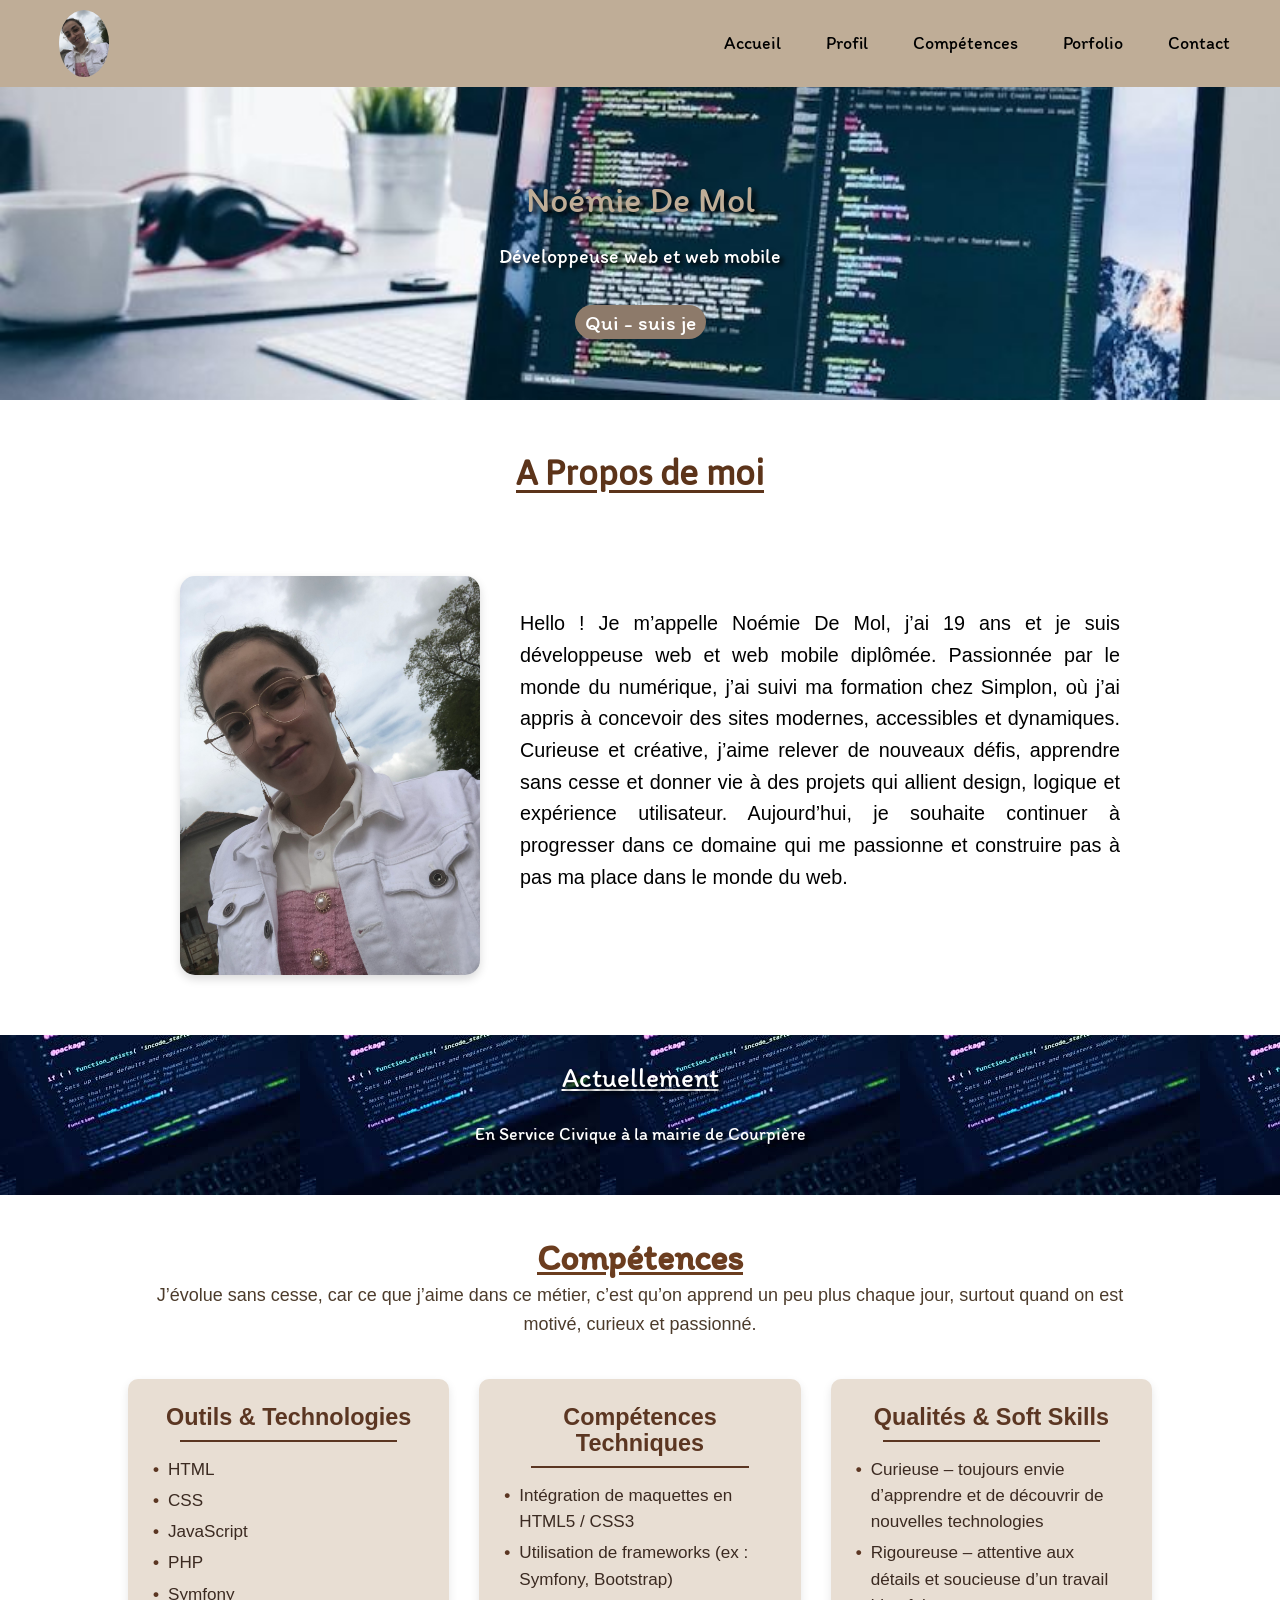
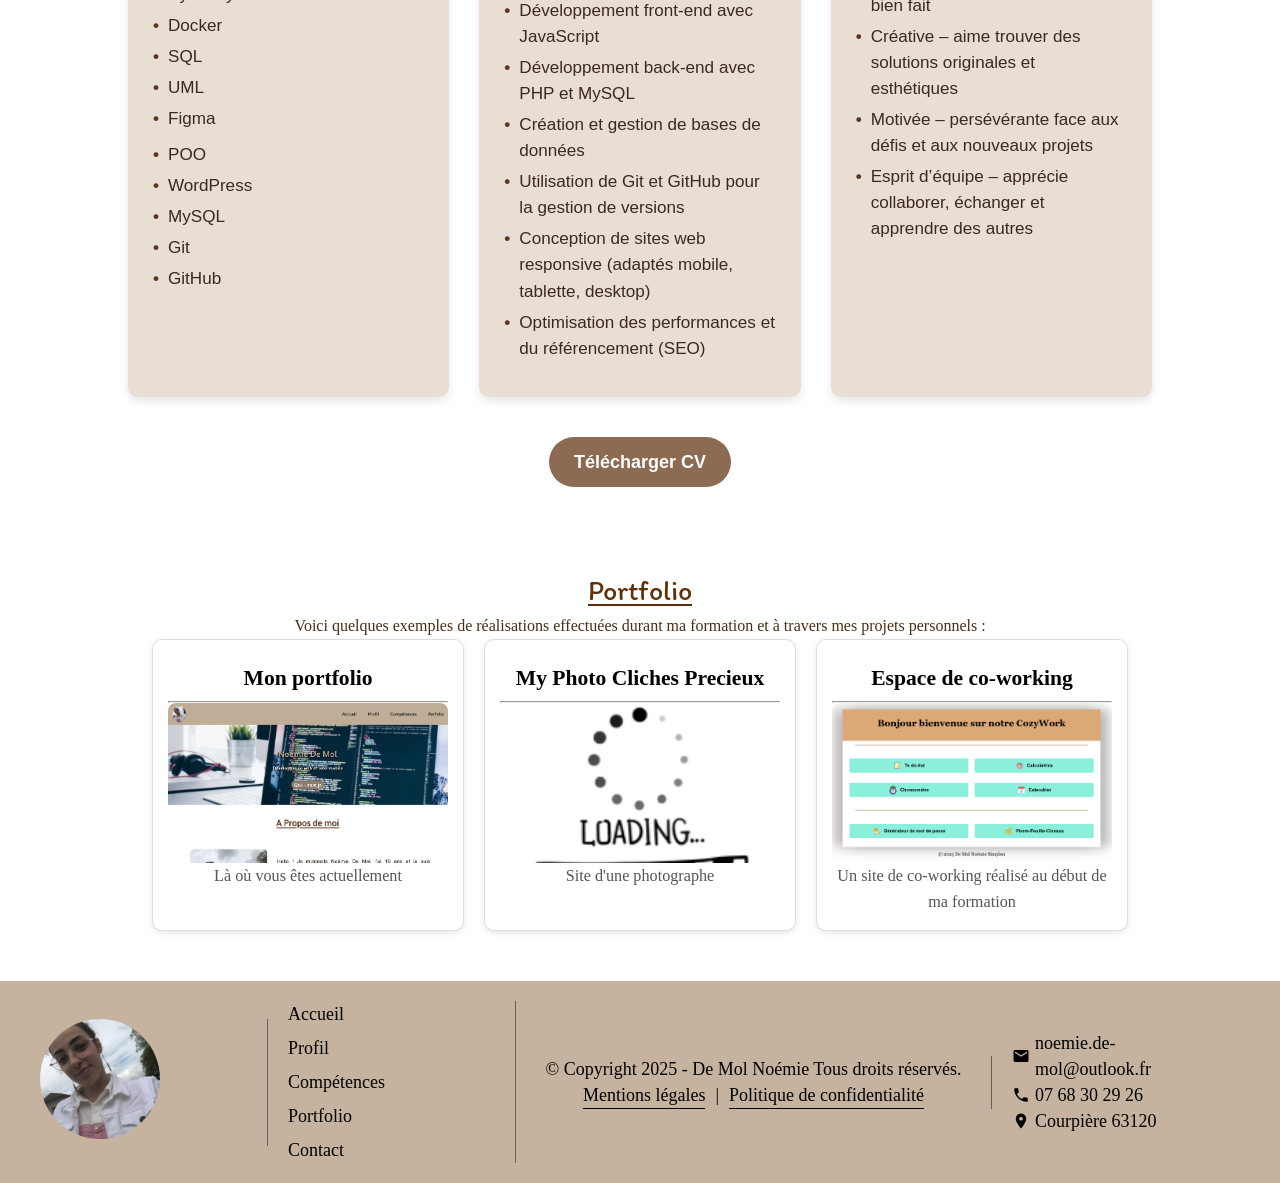
==== index.html @ f4ca4178 "Ajout du portfolio" ====
<!DOCTYPE html>
<html lang="fr">

<head>
  <meta charset="UTF-8">
  <meta name="viewport" content="width=device-width, initial-scale=1.0">
  <meta http-equiv="X-UA-Compatible" content="IE=edge">

  <!-- SEO -->
  <meta name="description"
    content="Portfolio de Noémie De Mol, développeuse web passionnée par le design et la création d’expériences numériques uniques.">
  <meta name="keywords"
    content="Noémie De Mol, Noémie, Noemie, noemie, noemi, noémie, Noémie demol, portfolio, développeuse web, développeur web, web developer, design, HTML, CSS, Symfony, JavaScript">
  <meta name="author" content="Noémie De Mol">
  <meta name="robots" content="index, follow">

  <!-- Open Graph -->
  <meta property="og:title" content="Portfolio de Noémie De Mol">
  <meta property="og:description" content="Découvrez mes projets web, mon parcours et mes créations numériques.">
  <meta property="og:image" content="https://tonsite.com/images/IMG_9628.HEIC">
  <meta property="og:url" content="https://Porfolio-Noémie-De-Mol.fr">
  <meta property="og:type" content="website">

  <!-- Link -->
  <link href="https://fonts.googleapis.com/icon?family=Material+Icons" rel="stylesheet">
  <link rel="stylesheet" href="styles.css">

  <title>Portfolio - De Mol Noémie</title>
</head>

<body>
  <header>

    <nav>
      <img src="images/IMG_9629.jpg" alt="Photo de moi" style="max-width: 150px;">
      <a href="index.html">Accueil</a>
      <a href="#profil">Profil</a>
      <a href="#competences">Compétences</a>
      <a href="#portfolio">Porfolio</a>
      <a href="#contact">Contact</a>
    </nav>

    <h1>Noémie De Mol</h1>
    <p>Développeuse web et web mobile</p>
    <a href="#profil" class="qui">Qui - suis je</a>

  </header>

  <Main>

    <section class="Moi" id="profil">
      <h1>A Propos de moi</h1>

      <section class="Moi-img-texte">
        <div class="Moi-img">
          <img src="images/IMG_9629.jpg" alt="Photo de moi" style="max-width: 350px;">
        </div>
        <div class="Moi-texte">
          <p>Hello ! Je m’appelle Noémie De Mol, j’ai 19 ans et je suis développeuse web et web mobile diplômée.
            Passionnée par le monde du numérique, j’ai suivi ma formation chez Simplon, où j’ai appris à concevoir des
            sites modernes, accessibles et dynamiques.
            Curieuse et créative, j’aime relever de nouveaux défis, apprendre sans cesse et donner vie à des projets qui
            allient design, logique et expérience utilisateur.
            Aujourd’hui, je souhaite continuer à progresser dans ce domaine qui me passionne et construire pas à pas ma
            place dans le monde du web.</p>
        </div>
      </section>
    </section>

    <section class="Actuellement">
      <h1>Actuellement</h1>
      <p>En Service Civique à la mairie de Courpière</p>
    </section>

    <section class="Compétences" id="competences">
      <h1>Compétences</h1>
      <p>J’évolue sans cesse, car ce que j’aime dans ce métier, c’est qu’on apprend un peu plus chaque jour, surtout
        quand on est motivé, curieux et passionné.</p>

      <section class="cards-Compétences">

        <div class="Cards">
          <h2> Outils & Technologies</h2>
          <hr>
          <ul>
            <li>HTML</li>
            <li>CSS</li>
            <li>JavaScript</li>
            <li>PHP</li>
            <li>Symfony</li>
            <li>Docker</li>
            <li>SQL</li>
            <li>UML</li>
            <li>Figma</li>
          </ul>

          <ul>
            <li>POO</li>
            <li>WordPress</li>
            <li>MySQL</li>
            <li>Git</li>
            <li>GitHub</li>
          </ul>
        </div>

        <div class="Cards">
          <h2>Compétences Techniques</h2>
          <hr>
          <ul>
            <li>Intégration de maquettes en HTML5 / CSS3</li>
            <li>Utilisation de frameworks (ex : Symfony, Bootstrap)</li>
            <li>Développement front-end avec JavaScript</li>
            <li>Développement back-end avec PHP et MySQL</li>
            <li>Création et gestion de bases de données</li>
            <li>Utilisation de Git et GitHub pour la gestion de versions</li>
            <li>Conception de sites web responsive (adaptés mobile, tablette, desktop)</li>
            <li>Optimisation des performances et du référencement (SEO)</li>
          </ul>
        </div>

        <div class="Cards">
          <h2>Qualités & Soft Skills</h2>
          <hr>
          <ul>
            <li>Curieuse – toujours envie d’apprendre et de découvrir de nouvelles technologies</li>
            <li>Rigoureuse – attentive aux détails et soucieuse d’un travail bien fait</li>
            <li>Créative – aime trouver des solutions originales et esthétiques</li>
            <li>Motivée – persévérante face aux défis et aux nouveaux projets</li>
            <li>Esprit d’équipe – apprécie collaborer, échanger et apprendre des autres</li>
          </ul>
        </div>

      </section>

      <a href="images\Noémie De Mol CV.pdf">Télécharger CV</a>
    </section>

    <section class="Portfolio" id="portfolio">
      <h1>Portfolio</h1>
      <p>Voici quelques exemples de réalisations effectuées durant ma formation et à travers mes projets personnels :
      </p>
    </section>

    <section class="cards-projets">

      <div class="projets">
        <h2>Mon portfolio</h2>
        <hr>
        <img src="images/portfolio.png" alt="Capture d’écran illustrant mon site portfolio">
        <a href=""></a>
        <p>Là où vous êtes actuellement</p>
      </div>

      <div class="projets">
        <h2>My Photo Cliches Precieux</h2>
        <hr>
        <img src="images/en cours.png" alt="Capture d’écran illustrant un site de photographe">
        <a href=""></a>
        <p>Site d'une photographe</p>
      </div>

      <div class="projets">
        <h2>Espace de co-working</h2>
        <hr>
        <img src="images/Espace-Coworking.png" alt="Capture d’écran illustrant un site de Co-Working">
        <a href=""></a>
        <p>Un site de co-working réalisé au début de ma formation</p>
      </div>

    </section>

  </Main>

  <footer class="footer">

    <div class="footer-left">
      <img src="images/IMG_9629.jpg" alt="Photo de moi">
    </div>

    <div class="footer-nav">
      <a href="#accueil">Accueil</a>
      <a href="#profil">Profil</a>
      <a href="#competences">Compétences</a>
      <a href="#portfolio">Portfolio</a>
      <a href="#contact">Contact</a>
    </div>

    <div class="footer-center">
      <p>© Copyright 2025 - De Mol Noémie Tous droits réservés.</p>
      <div class="legal-links">
        <a href="Mention-Legale.html">Mentions légales</a>
        <span>|</span>
        <a href="Politique-Confidentialité.html">Politique de confidentialité</a>
      </div>
    </div>

    <div class="footer-right" id="contact">
      <p><i class="material-icons">email</i> noemie.de-mol@outlook.fr</p>
      <p><i class="material-icons">phone</i> 07 68 30 29 26</p>
      <p><i class="material-icons">location_on</i> Courpière 63120</p>
    </div>

  </footer>

</body>

</html>
---- styles.css ----
* {
  margin: 0;
  padding: 0;
}

@font-face {
  font-family: "Itim-Regular";
  src: url("Fonts/Itim-Regular.ttf") format("truetype");
}

@font-face {
  font-family: "Jaldi";
  src: url("Fonts/Jaldi-Regular.ttf") format("truetype");
}

html {
  scroll-behavior: smooth;
  line-height: 145%;
  font-size: 1.125rem;
}

a {
  text-decoration: none;
  color: black;
}

header {
  font-family: "Itim-Regular", sans-serif;
  text-align: center;
  max-width: 100%;
  height: 400px;
  background-image: url("images/header.jpeg");
  background-repeat: no-repeat;
  background-size: cover;
}

header h1 {
  margin-top: 100px;
  color: #bfad97;
  font-weight: 200;
  text-shadow: 4px 3px 5px black;
}

header p {
  margin-top: 30px;
  margin-bottom: 40px;
  color: #ffffff;
  text-shadow: 4px 3px 4px black;
  font-size: 20px;
}

header .qui {
  margin-top: 20px;
  padding: 4px 10px;
  color: #ffffff;
  background-color: #8d7a6a;
  border: none;
  border-radius: 50px;
  font-size: 1.2rem;
  cursor: pointer;
}

nav {
  background-color: #bfad97;
  display: flex;
  align-items: center;
  justify-content: flex-end; /* pousse les liens vers la droite */
  padding: 10px 20px;
  gap: 15px; /* espace entre les liens */
}

nav img {
  width: 50px;
  border-radius: 50%;
  margin-right: 600px; /* pousse le logo complètement à gauche */
}

nav a {
  display: flex;
  text-align: right;
  color: black; /* ou la couleur que tu souhaites */
  margin-right: 30px;
}

main h1 {
  font-family: "Itim-Regular", sans-serif;
  font-weight: 200;
  text-align: center;
  color: #5e3008;
  text-decoration: underline;
}

main img {
  width: 200px;
  margin-top: 50px;
  margin-left: 20px;
  display: flex;
  align-items: left;
}

/* --- Section principale --- */
.Moi {
  padding: 60px 100px;
  font-family: "Poppins", Arial, sans-serif;
  color: #000000;
}

/* --- Titre --- */
.Moi h1 {
  font-size: 2.2em;
  font-weight: 600;
  text-align: center;
  color: #5c341a;
  text-decoration: underline;
  text-underline-offset: 5px;
  margin-bottom: 40px;
  font-family: "Jaldi", sans-serif;
}

/* --- Mise en page image + texte --- */
.Moi-img-texte {
  display: flex;
  align-items: center;
  justify-content: center;
  gap: 40px;
  flex-wrap: wrap;
}

/* --- Image --- */
.Moi-img img {
  width: 300px;
  height: auto;
  border-radius: 15px;
  box-shadow: 0 4px 10px rgba(0, 0, 0, 0.15);
}

/* --- Texte --- */
.Moi-texte {
  max-width: 600px;
  font-size: 1.1em;
  line-height: 1.6;
  text-align: justify;
}

.Actuellement {
  text-align: center;
  background-image: url(images/Actuellement.jpeg);
  height: 130px;
  padding-bottom: 30px;
}

.Actuellement h1 {
  text-shadow: 4px 3px 4px black;
  color: #ffffff;
  padding-top: 30px;
}

.Actuellement p {
  font-family: "Itim-Regular", sans-serif;
  color: #ffffff;
  text-shadow: 4px 3px 4px black;
  margin-top: 30px;
}

/* SECTION COMPÉTENCES */
.Compétences {
  text-align: center;
  padding: 50px 10%;
  font-family: "Poppins", sans-serif;
  color: #3e2a1d;
}

/* TITRE PRINCIPAL */
.Compétences h1 {
  font-size: 2em;
  color: #6b3d1f;
  margin-bottom: 10px;
  font-weight: bold;
}

.Compétences p {
  font-size: 1rem;
  margin-bottom: 40px;
  color: #4c3b2b;
  line-height: 1.6;
}

/* CONTAINER DES CARTES */
.cards-Compétences {
  display: flex;
  justify-content: center;
  align-items: stretch;
  gap: 30px;
  flex-wrap: nowrap; /* Empêche le retour à la ligne */
  flex-direction: row;
  margin-bottom: 40px; /* espace avant le bouton */
}

/* CARTES */
.Cards {
  background-color: #e8ded3;
  border-radius: 10px;
  padding: 25px;
  width: 300px;
  text-align: left;
  box-shadow: 0 4px 10px rgba(0, 0, 0, 0.1);
}

/* TITRES DES CARTES */
.Cards h2 {
  color: #5b3622;
  font-size: 1.3em;
  text-align: center;
  margin-bottom: 10px;
}

.Cards hr {
  border: none;
  border-top: 2px solid #5b3622;
  margin-bottom: 15px;
  width: 80%;
  margin-left: auto;
  margin-right: auto;
}

/* LISTES */
.Cards ul {
  list-style: none;
  padding: 0;
  margin: 0 0 10px 0;
}

.Cards li {
  margin: 5px 0;
  font-size: 0.95rem;
  color: #3b2a21;
  position: relative;
  padding-left: 15px;
}

.Cards li::before {
  content: "•";
  color: #5b3622;
  font-weight: bold;
  position: absolute;
  left: 0;
}

/* BOUTON TÉLÉCHARGER CV */
.cards-Compétences + a,
.cards-Compétences a {
  display: inline-block;
  background-color: #8c6b52;
  color: #fff;
  text-decoration: none;
  padding: 12px 25px;
  border-radius: 25px;
  font-weight: bold;
  transition: 0.3s ease;
}

/* CENTRER LE BOUTON */
.Compétences > a {
  display: inline-block;
  margin: 0 auto;
}

/* --- Responsive pour SECTION COMPÉTENCES --- */
@media screen and (max-width: 768px) {
  .cards-Compétences {
    flex-direction: column; /* empile les cartes verticalement */
    align-items: center;
    gap: 20px; /* espace entre les cartes */
  }

  .Cards {
    width: 90%; /* prend presque toute la largeur */
    padding: 20px; /* réduire légèrement le padding */
    text-align: center; /* centrer le contenu sur mobile */
  }

  .Cards h2 {
    font-size: 1.2em; /* ajuster la taille des titres */
  }

  .Cards hr {
    width: 60%; /* réduire la largeur du séparateur */
  }

  .Cards ul {
    padding-left: 0; /* enlever le padding gauche pour centrer les puces */
  }

  .Cards li {
    padding-left: 0; /* enlever le padding des puces */
    text-align: center;
  }

  /* Centrer le bouton */
  .Compétences > a,
  .cards-Compétences + a,
  .cards-Compétences a {
    margin: 20px auto 0 auto;
  }
}

.Portfolio h1 {
  text-align: center;
  margin-bottom: 30px;
}

.Portfolio p {
  text-align: center;
}

/* --- Section Portfolio --- */
.Portfolio {
  text-align: center;
  margin-top: 40px;
  color: #4b2e14; /* brun foncé */
}

.Portfolio h1 {
  font-size: 28px;
  text-decoration: underline;
  text-underline-offset: 4px;
  margin-bottom: 10px;
}

.Portfolio p {
  font-size: 16px;
  max-width: 700px;
  margin: 0 auto;
  line-height: 1.6;
}

.cards-projets {
  display: flex;
  gap: 20px;
  flex-wrap: wrap;
  justify-content: center; /* centre les cards dans le container */
}

.projets {
  width: 280px;
  background: #fff;
  border: 1px solid #ddd;
  border-radius: 10px;
  padding: 15px;
  text-align: center;
  box-shadow: 0 2px 6px rgba(0, 0, 0, 0.1); /* petite ombre */
}

.projets img {
  display: block;
  margin: 0 auto; /* centre l'image */
  width: 100%;
  height: 160px;
  object-fit: cover; /* ajuste l'image à la card */
  border-radius: 8px;
}

.projets h2 {
  font-size: 1.2rem;
  margin: 10px 0;
}

.projets p {
  color: #555;
  font-size: 0.9rem;
}

.footer {
  margin-top: 50px;
  display: grid;
  grid-template-columns: 1fr 1fr 2fr 1fr;
  align-items: center;
  padding: 20px 40px;
  background-color: #c5b39f;
  color: #000;
  gap: 20px;
}

/* Colonnes + traits entre les parties */
.footer > div,
.footer-nav,
.footer-center {
  border-right: 1px solid #6b5e52;
  padding-right: 20px;
}

/* Enlever le trait à la dernière colonne */
.footer-right {
  border-right: none !important;
  padding-right: 0;
}

/* photo ronde */
.footer-left img {
  width: 120px;
  height: 120px;
  border-radius: 50%;
  object-fit: cover;
}

.footer-nav {
  display: flex;
  flex-direction: column;
  gap: 8px;
}

.footer-nav a {
  color: #000;
  text-decoration: none;
}

.footer-center {
  text-align: center;
}

.legal-links {
  display: flex;
  justify-content: center;
  gap: 10px;
}

.legal-links a {
  color: #000;
  text-decoration: none;
  border-bottom: 1px solid #000;
}

.footer-right p {
  display: flex;
  align-items: center;
  gap: 5px;
}

/* icônes */
.material-icons {
  font-size: 18px;
}

@media screen and (max-width: 768px) {
  .footer {
    display: flex;
    flex-direction: column; /* Empile les sections verticalement */
    align-items: center;
    text-align: center;
    gap: 20px;
    padding: 20px;
  }

  /* Supprimer les traits verticaux */
  .footer > div,
  .footer-nav,
  .footer-center,
  .footer-right {
    border-right: none;
    border-bottom: 1px solid #6b5e52; /* on met un trait horizontal entre les sections */
    padding-right: 0;
    padding-bottom: 20px;
    width: 100%;
  }

  /* Supprimer le trait de la dernière section */
  .footer-right {
    border-bottom: none;
    padding-bottom: 0;
  }

  /* Ajuster la taille de l'image ronde */
  .footer-left img {
    width: 100px;
    height: 100px;
  }

  /* Centrer les liens du menu */
  .footer-nav {
    align-items: center;
  }
}

/* --- Responsive (mobile/tablette) --- */
@media (max-width: 768px) {
  /* Header */
  header {
    height: 300px;
    padding: 10px;
  }

  header h1 {
    font-size: 1.5rem;
    margin-top: 50px;
  }

  header p {
    font-size: 0.9rem;
    margin-bottom: 20px;
  }

  header .qui {
    font-size: 1rem;
    padding: 3px 8px;
  }

  /* Main */
  main h1 {
    font-size: 1.5rem;
  }

  main img {
    width: 120px;
    margin-left: 0;
    margin-top: 30px;
  }

  .Moi {
    padding: 40px 20px;
  }

  .Moi-img-texte {
    flex-direction: column;
    gap: 20px;
  }

  .Moi-img img {
    width: 80%;
  }

  .Moi-texte {
    font-size: 1em;
  }
}

.legal-title {
  margin-top: 50px;
  font-family: "Itim-Regular", sans-serif;
  color: #5c341a;
  text-align: center;
  font-size: 2em;
  text-decoration: underline;
  text-underline-offset: 5px;
  margin-bottom: 30px;
}

.legal-section-title {
  font-family: "Itim-Regular", sans-serif;
  color: #5c341a;
  font-size: 1.5em;
  margin-top: 25px;
  margin-bottom: 10px;
}

/* --- Paragraphes --- */
.legal-text {
  font-size: 1rem;
  margin-bottom: 15px;
  text-align: justify;
  color: #333;
}

/* --- Liens --- */
.legal-link {
  color: #5b3622;
  text-decoration: none;
}

.legal-link:hover {
  text-decoration: underline;
}

/* --- Sections --- */
.legal-section {
  margin-bottom: 30px;
  padding: 15px 10px;
  background-color: #fffaf0;
  border-radius: 10px;
  box-shadow: 0 2px 6px rgba(0, 0, 0, 0.05);
}

/* --- Footer --- */
.legal-footer {
  text-align: center;
  margin-top: 50px;
  font-size: 0.9rem;
  color: #777;
  border-top: 1px solid #ccc;
  padding-top: 20px;
}

/* --- Responsive --- */
@media (max-width: 768px) {
  .legal-title {
    font-size: 1.5em;
  }

  .legal-section-title {
    font-size: 1.3em;
  }

  .legal-text {
    font-size: 0.95rem;
  }

  .legal-section {
    padding: 10px;
  }
}
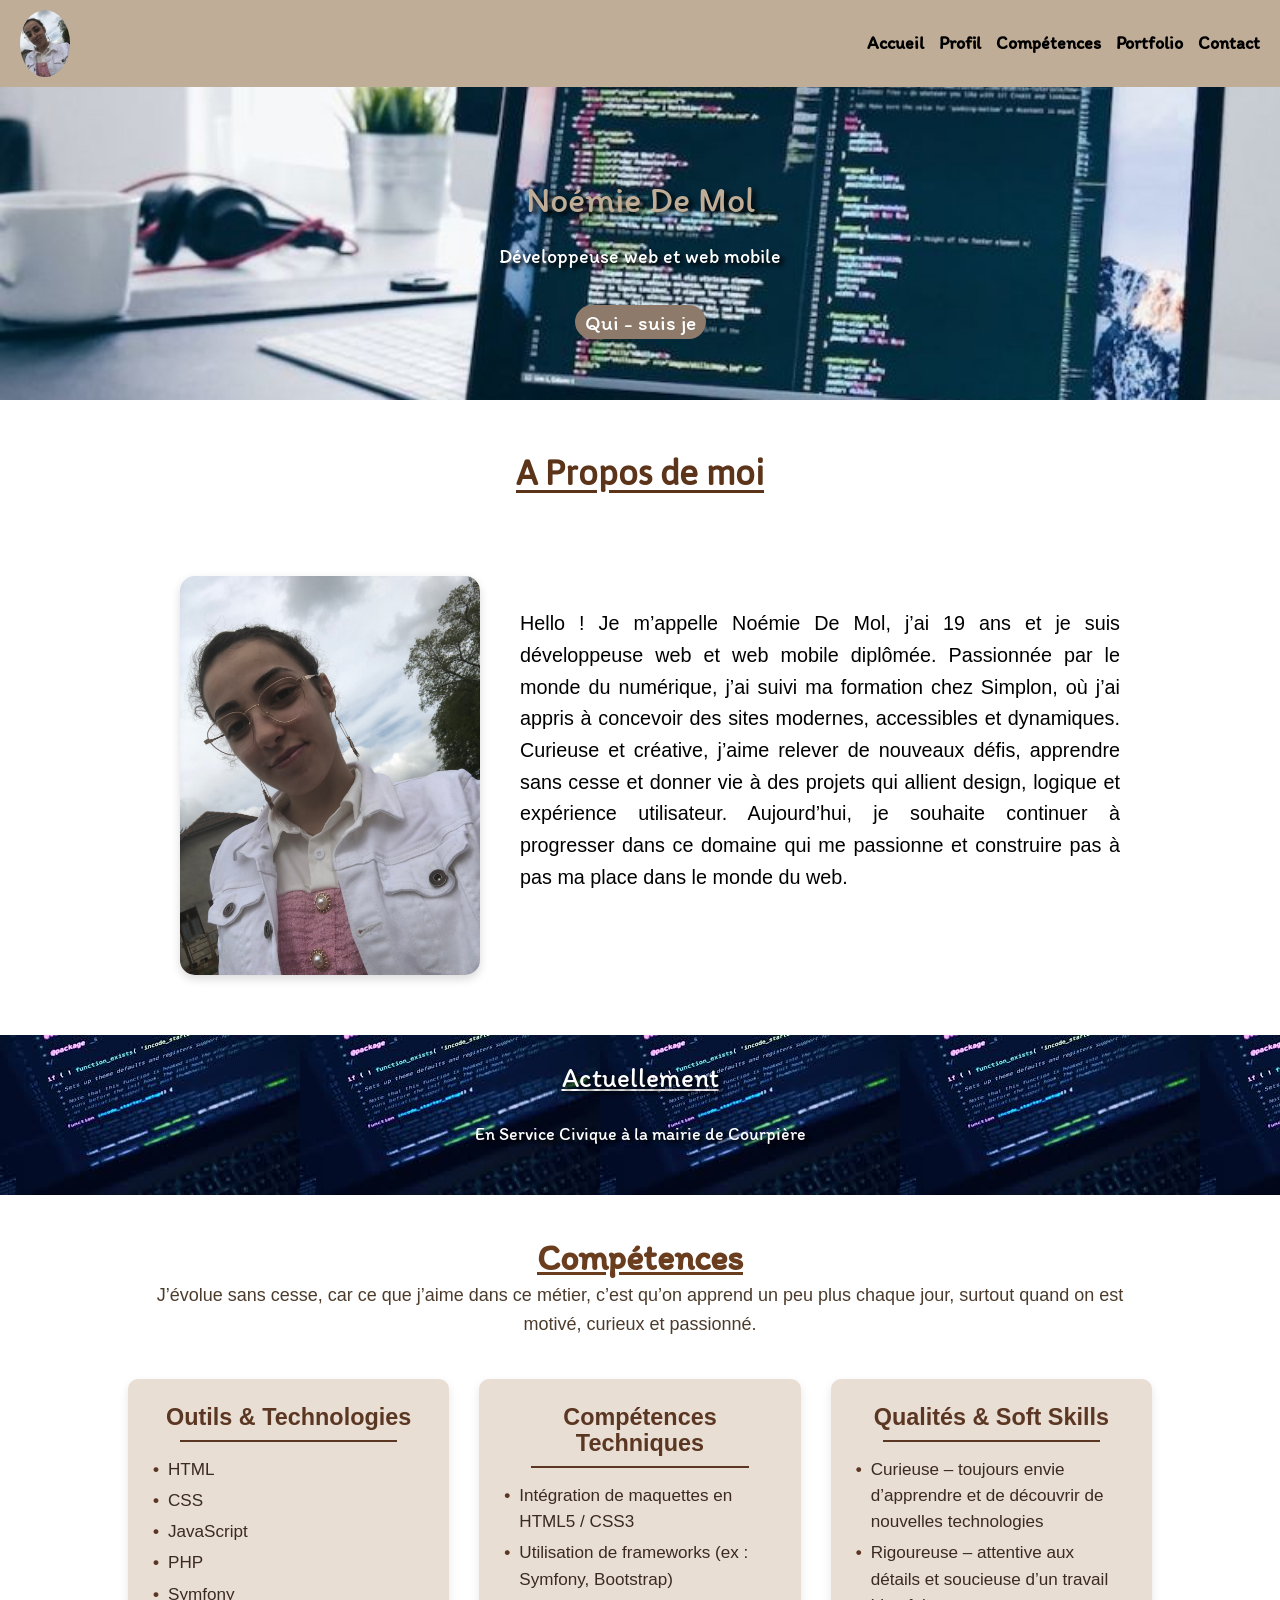
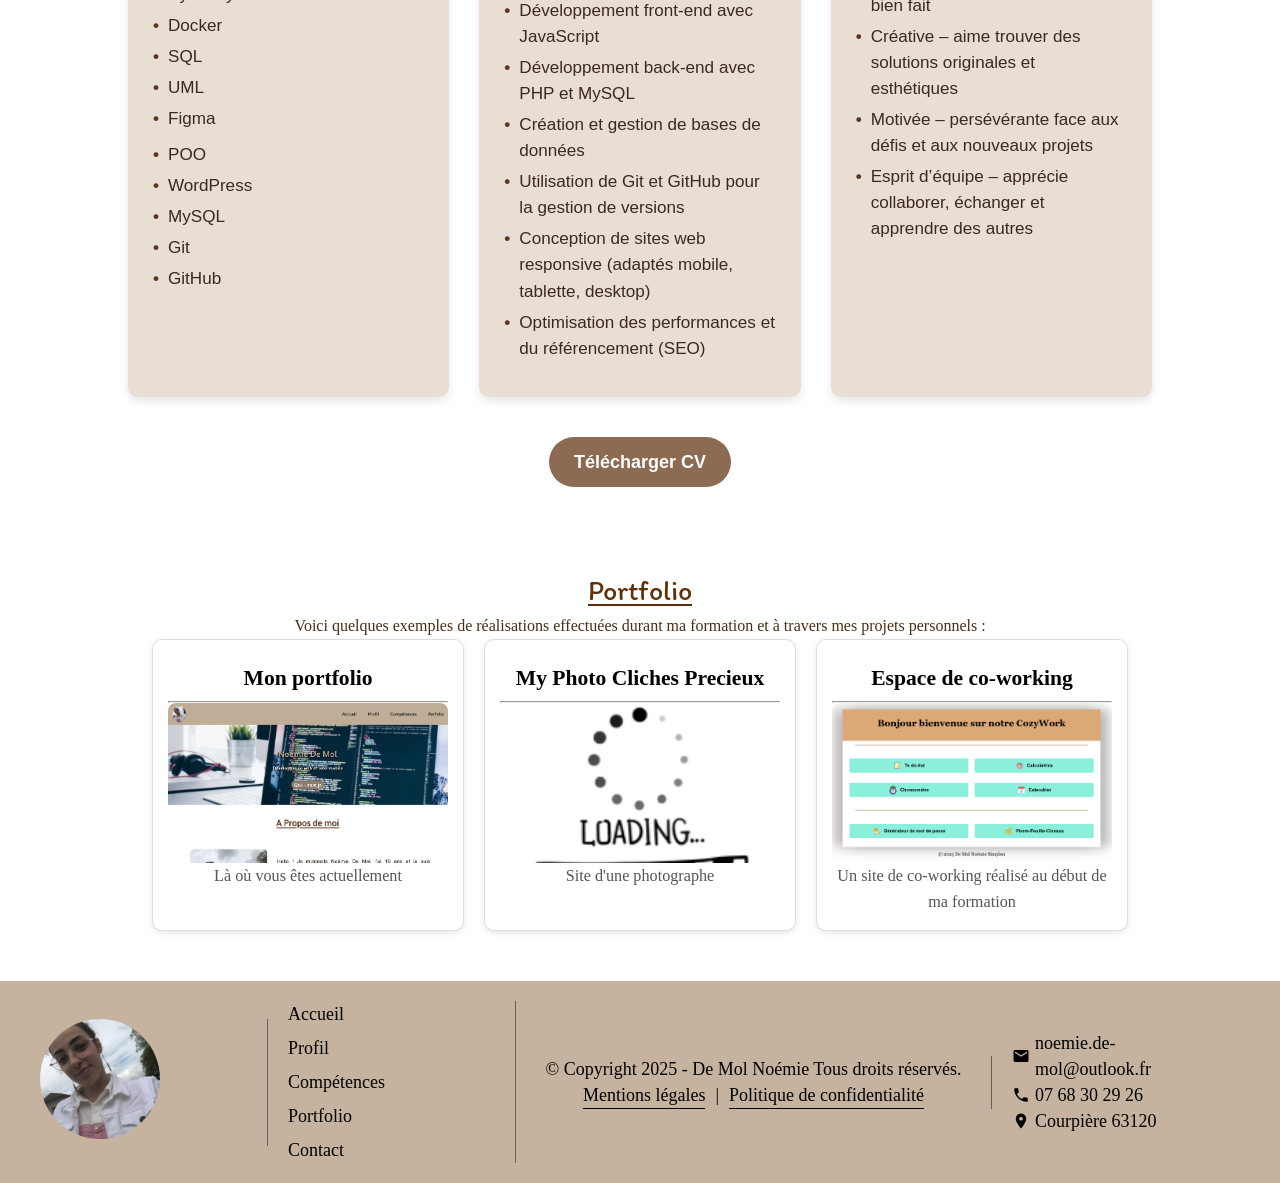
==== commit c8226e27: "responsive de la nav" ====
--- a/index.html
+++ b/index.html
@@ -32,13 +32,17 @@
   <header>
 
     <nav>
-      <img src="images/IMG_9629.jpg" alt="Photo de moi" style="max-width: 150px;">
-      <a href="index.html">Accueil</a>
-      <a href="#profil">Profil</a>
-      <a href="#competences">Compétences</a>
-      <a href="#portfolio">Porfolio</a>
-      <a href="#contact">Contact</a>
+      <img src="images/IMG_9629.jpg" alt="Photo de moi">
+      <div class="nav-links">
+        <a href="index.html">Accueil</a>
+        <a href="#profil">Profil</a>
+        <a href="#competences">Compétences</a>
+        <a href="#portfolio">Portfolio</a>
+        <a href="#contact">Contact</a>
+      </div>
+      <button class="nav-toggle">☰</button>
     </nav>
+
 
     <h1>Noémie De Mol</h1>
     <p>Développeuse web et web mobile</p>
@@ -201,7 +205,7 @@
     </div>
 
   </footer>
-
+  <script src="script.js"></script>
 </body>
 
 </html>
--- a/styles.css
+++ b/styles.css
@@ -64,22 +64,59 @@
   background-color: #bfad97;
   display: flex;
   align-items: center;
-  justify-content: flex-end; /* pousse les liens vers la droite */
+  justify-content: space-between; /* logo à gauche, liens à droite */
   padding: 10px 20px;
-  gap: 15px; /* espace entre les liens */
+  flex-wrap: wrap;
 }
 
 nav img {
   width: 50px;
   border-radius: 50%;
-  margin-right: 600px; /* pousse le logo complètement à gauche */
+  margin: 0; /* supprime le gros margin */
+}
+
+.nav-links {
+  display: flex;
+  gap: 15px;
 }
 
 nav a {
-  display: flex;
-  text-align: right;
-  color: black; /* ou la couleur que tu souhaites */
-  margin-right: 30px;
+  text-decoration: none;
+  color: black;
+  font-weight: bold;
+}
+
+/* Bouton menu pour mobile */
+.nav-toggle {
+  display: none;
+  font-size: 24px;
+  background: none;
+  border: none;
+  cursor: pointer;
+}
+
+/* Responsive pour mobile */
+@media (max-width: 768px) {
+  .nav-links {
+    width: 100%;
+    flex-direction: column;
+    display: none; /* caché par défaut */
+    margin-top: 10px;
+    gap: 10px;
+  }
+
+  .nav-links a {
+    margin: 0;
+    text-align: center;
+  }
+
+  .nav-toggle {
+    display: block;
+  }
+
+  .nav-links.active {
+    display: flex;
+  }
 }
 
 main h1 {
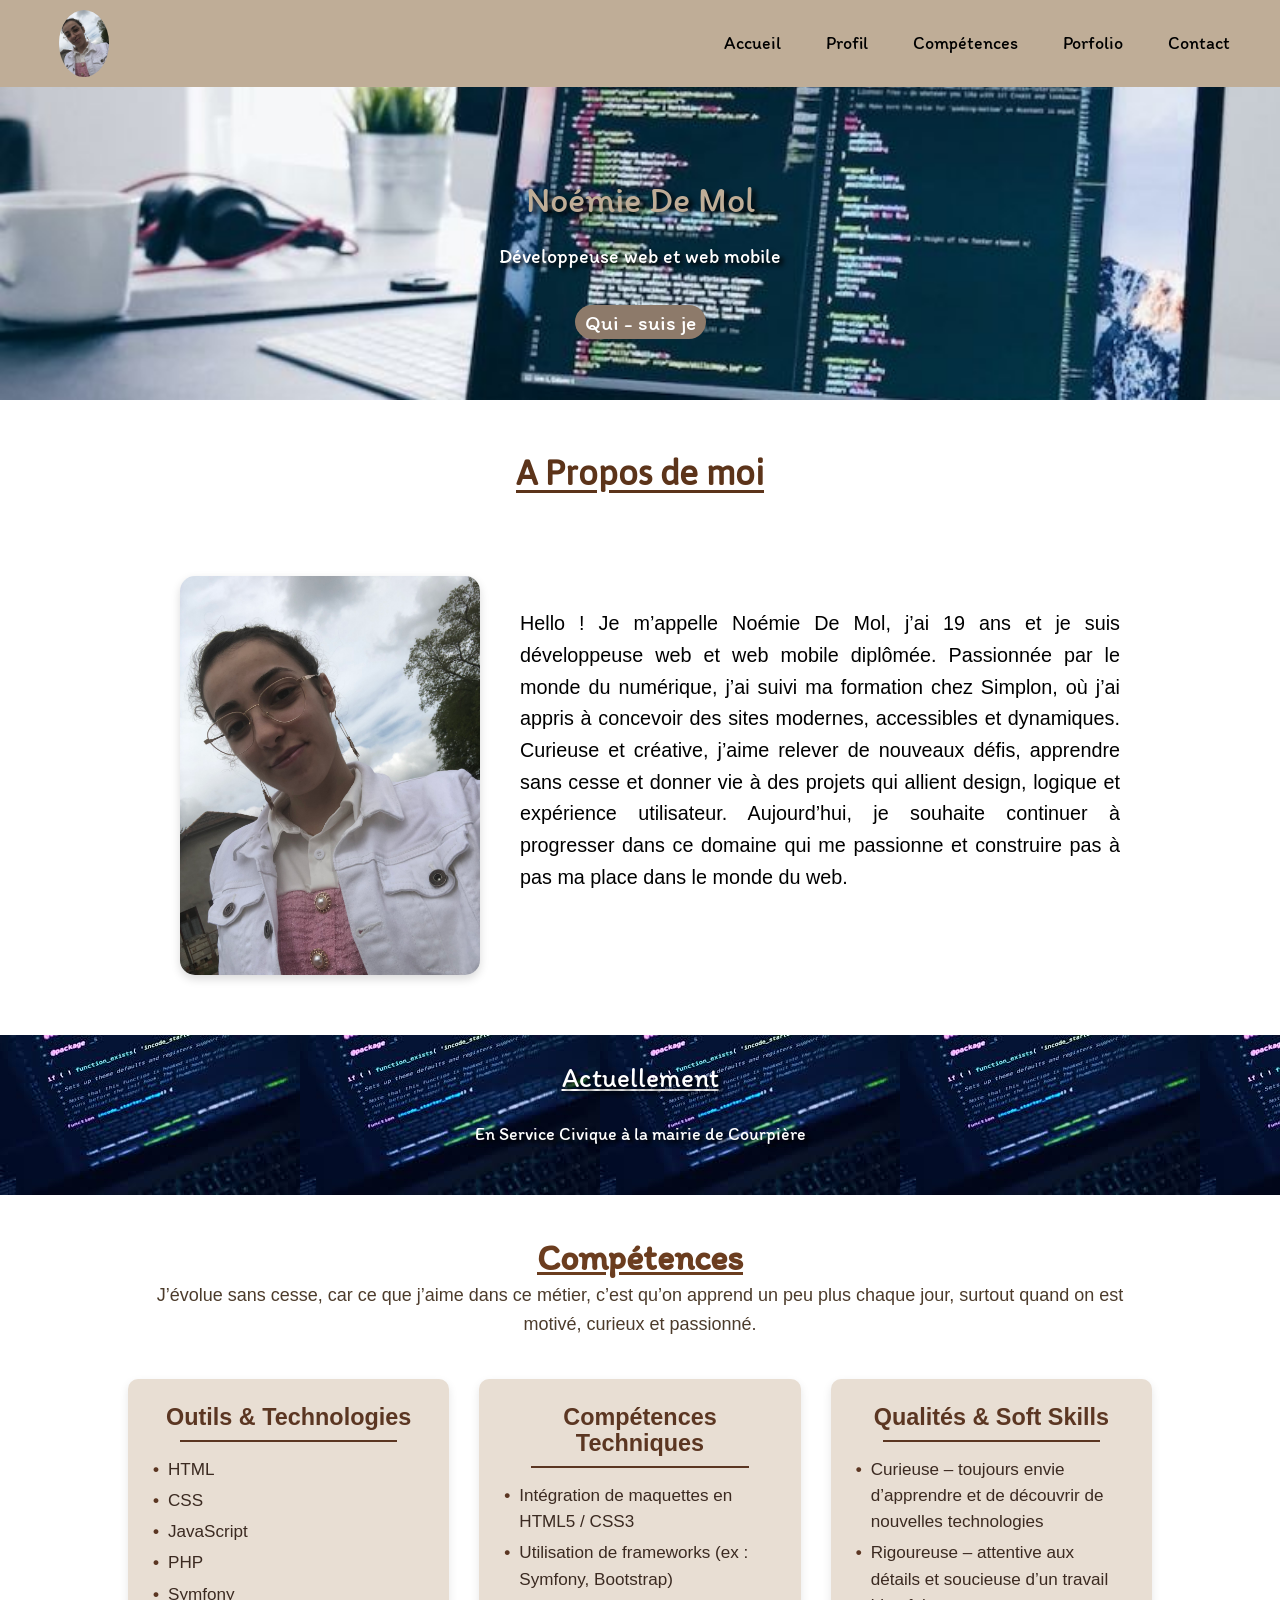
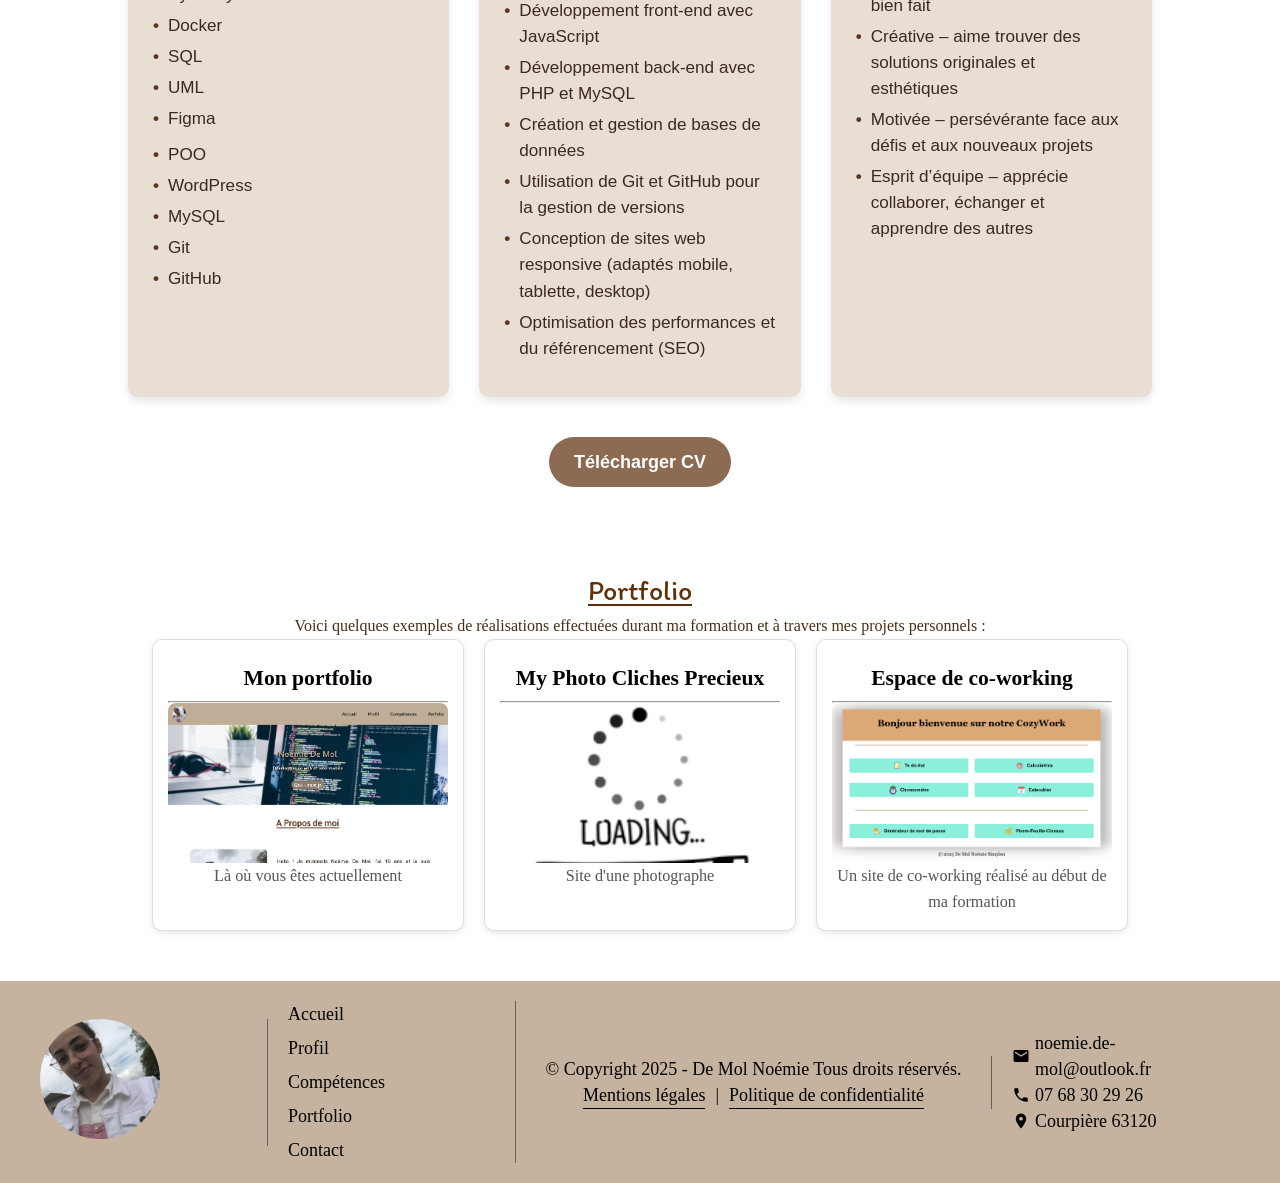
==== commit a38f9e7a: "modification du dernier push" ====
--- a/index.html
+++ b/index.html
@@ -32,17 +32,13 @@
   <header>
 
     <nav>
-      <img src="images/IMG_9629.jpg" alt="Photo de moi">
-      <div class="nav-links">
-        <a href="index.html">Accueil</a>
-        <a href="#profil">Profil</a>
-        <a href="#competences">Compétences</a>
-        <a href="#portfolio">Portfolio</a>
-        <a href="#contact">Contact</a>
-      </div>
-      <button class="nav-toggle">☰</button>
+      <img src="images/IMG_9629.jpg" alt="Photo de moi" style="max-width: 150px;">
+      <a href="index.html">Accueil</a>
+      <a href="#profil">Profil</a>
+      <a href="#competences">Compétences</a>
+      <a href="#portfolio">Porfolio</a>
+      <a href="#contact">Contact</a>
     </nav>
-
 
     <h1>Noémie De Mol</h1>
     <p>Développeuse web et web mobile</p>
@@ -205,7 +201,7 @@
     </div>
 
   </footer>
-  <script src="script.js"></script>
+
 </body>
 
 </html>
--- a/styles.css
+++ b/styles.css
@@ -64,59 +64,22 @@
   background-color: #bfad97;
   display: flex;
   align-items: center;
-  justify-content: space-between; /* logo à gauche, liens à droite */
+  justify-content: flex-end; /* pousse les liens vers la droite */
   padding: 10px 20px;
-  flex-wrap: wrap;
+  gap: 15px; /* espace entre les liens */
 }
 
 nav img {
   width: 50px;
   border-radius: 50%;
-  margin: 0; /* supprime le gros margin */
-}
-
-.nav-links {
-  display: flex;
-  gap: 15px;
+  margin-right: 600px; /* pousse le logo complètement à gauche */
 }
 
 nav a {
-  text-decoration: none;
-  color: black;
-  font-weight: bold;
-}
-
-/* Bouton menu pour mobile */
-.nav-toggle {
-  display: none;
-  font-size: 24px;
-  background: none;
-  border: none;
-  cursor: pointer;
-}
-
-/* Responsive pour mobile */
-@media (max-width: 768px) {
-  .nav-links {
-    width: 100%;
-    flex-direction: column;
-    display: none; /* caché par défaut */
-    margin-top: 10px;
-    gap: 10px;
-  }
-
-  .nav-links a {
-    margin: 0;
-    text-align: center;
-  }
-
-  .nav-toggle {
-    display: block;
-  }
-
-  .nav-links.active {
-    display: flex;
-  }
+  display: flex;
+  text-align: right;
+  color: black; /* ou la couleur que tu souhaites */
+  margin-right: 30px;
 }
 
 main h1 {
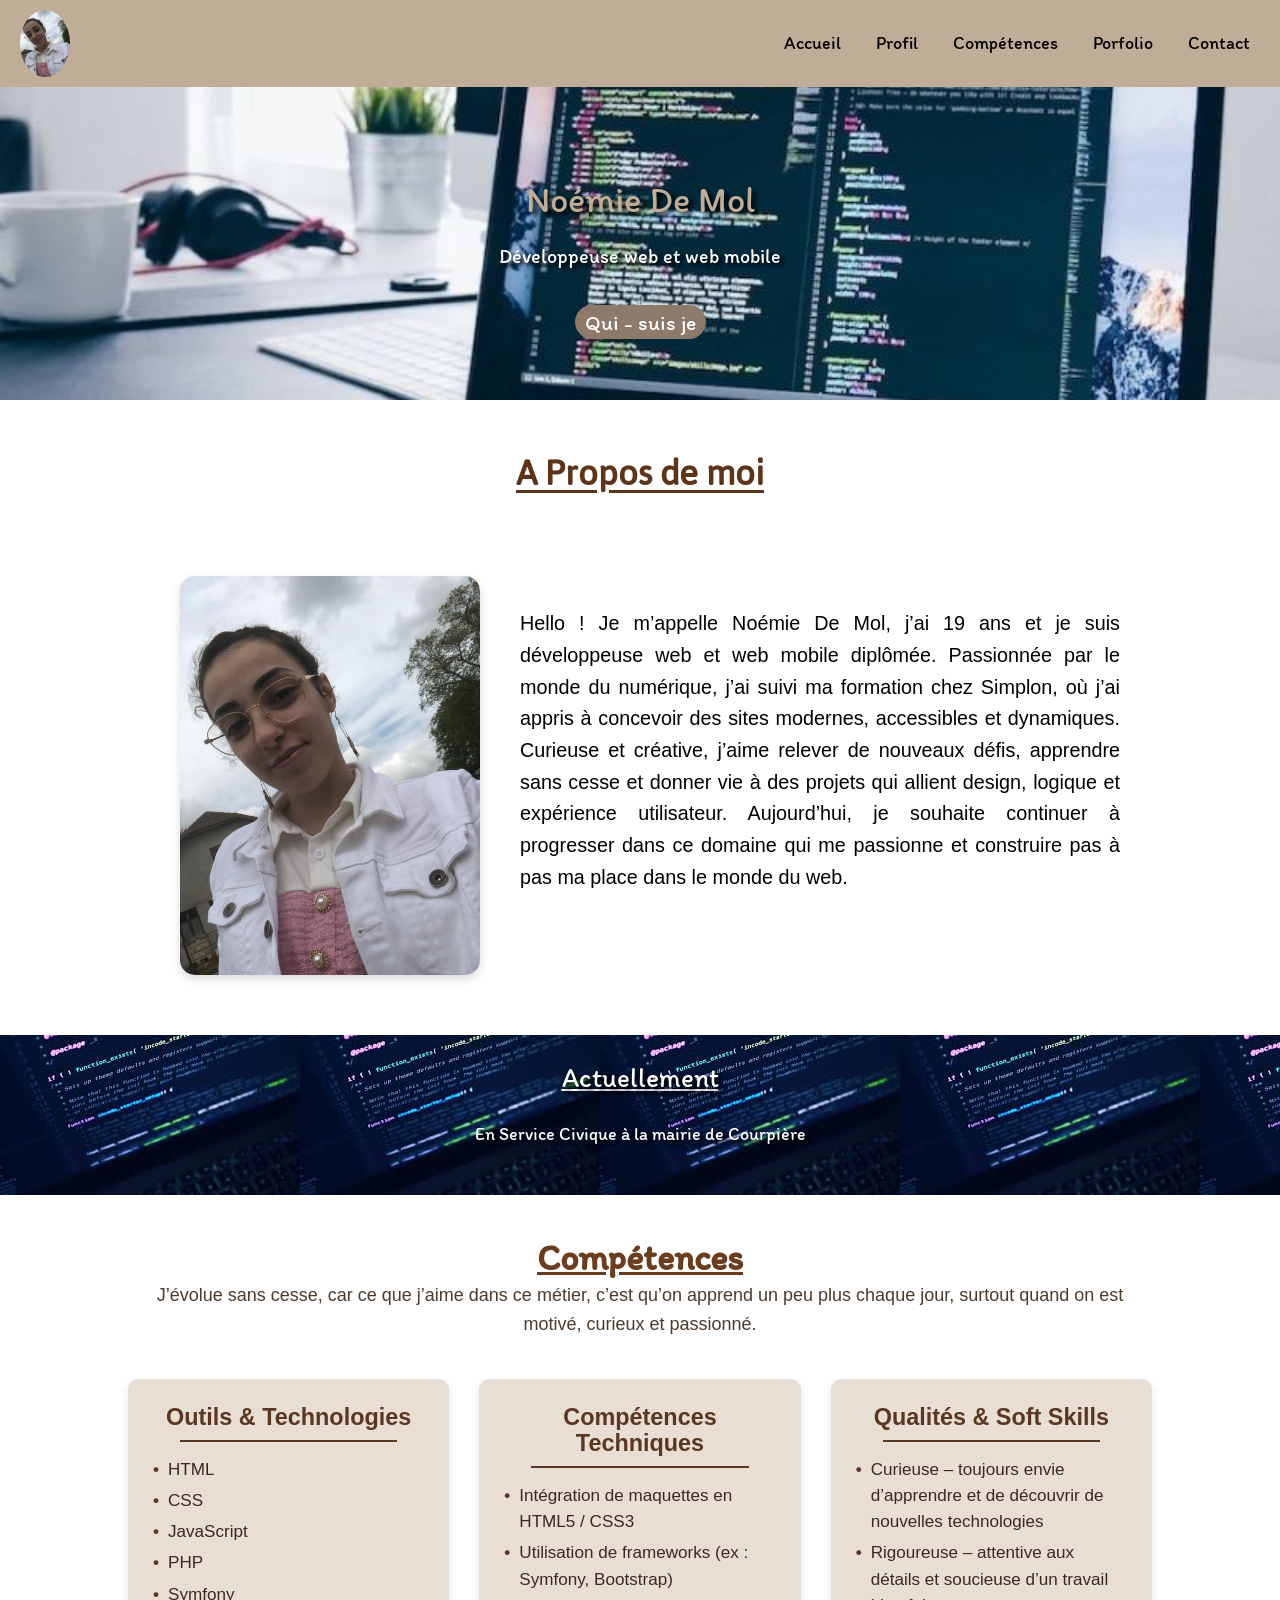
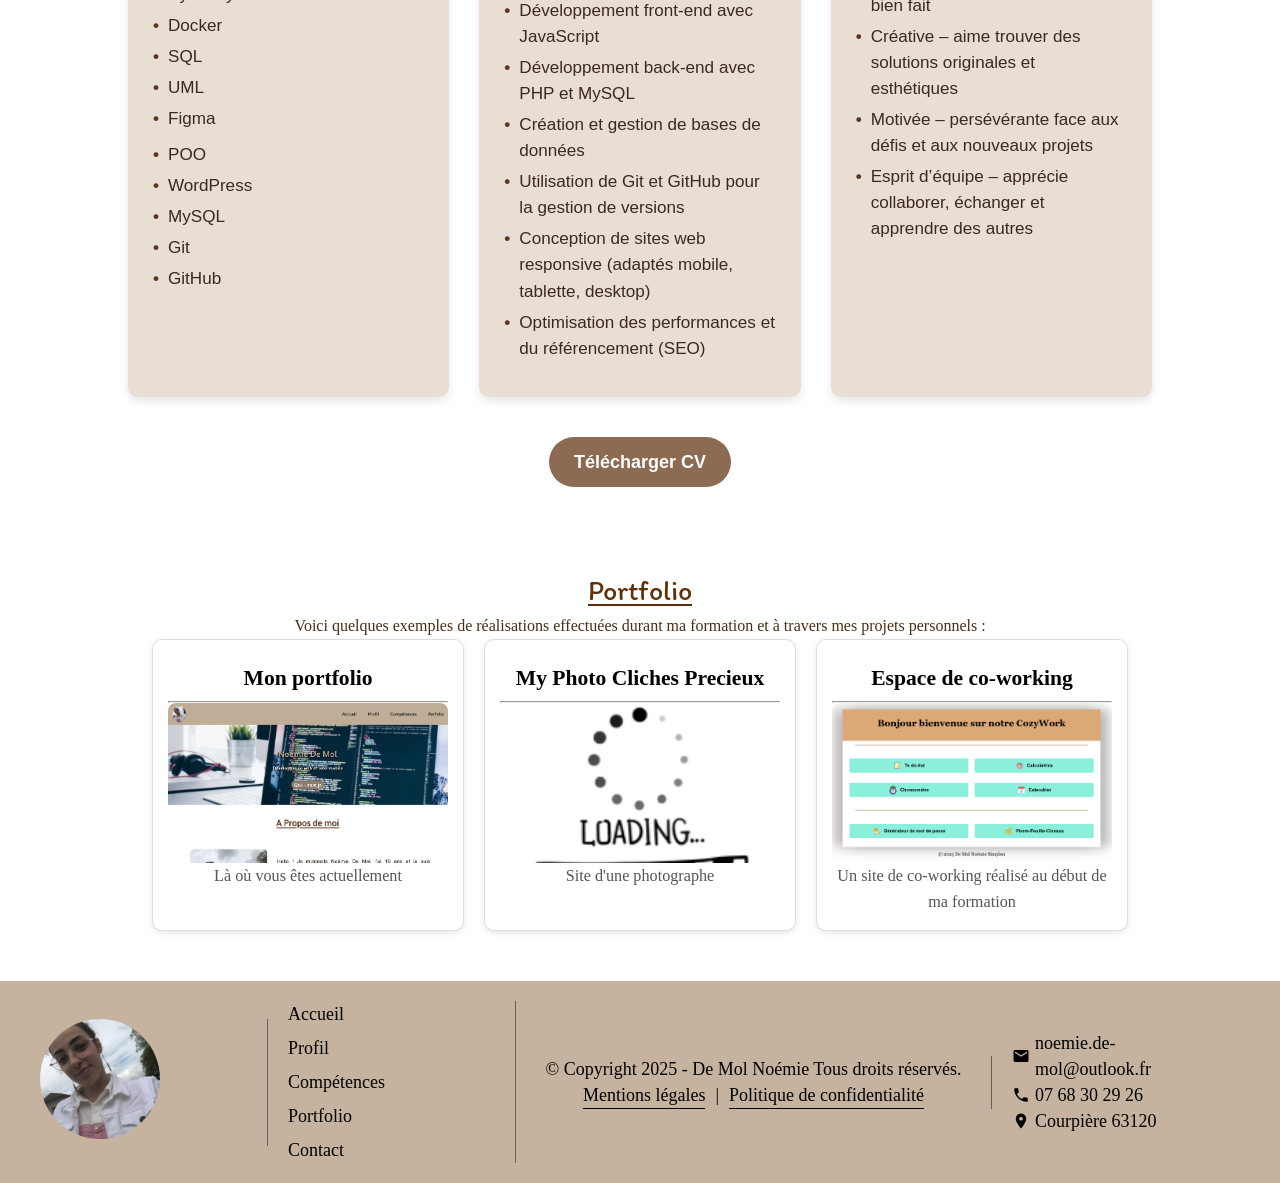
==== commit 7314947d: "responsice nav" ====
--- a/index.html
+++ b/index.html
@@ -30,14 +30,20 @@
 
 <body>
   <header>
-
     <nav>
-      <img src="images/IMG_9629.jpg" alt="Photo de moi" style="max-width: 150px;">
-      <a href="index.html">Accueil</a>
-      <a href="#profil">Profil</a>
-      <a href="#competences">Compétences</a>
-      <a href="#portfolio">Porfolio</a>
-      <a href="#contact">Contact</a>
+      <img src="images/logo.jpg" alt="Photo de moi">
+      <div class="nav-toggle" onclick="toggleMenu()">
+        <span></span>
+        <span></span>
+        <span></span>
+      </div>
+      <div class="nav-links">
+        <a href="index.html">Accueil</a>
+        <a href="#profil">Profil</a>
+        <a href="#competences">Compétences</a>
+        <a href="#portfolio">Porfolio</a>
+        <a href="#contact">Contact</a>
+      </div>
     </nav>
 
     <h1>Noémie De Mol</h1>
@@ -53,7 +59,7 @@
 
       <section class="Moi-img-texte">
         <div class="Moi-img">
-          <img src="images/IMG_9629.jpg" alt="Photo de moi" style="max-width: 350px;">
+          <img src="images/logo.jpg" alt="Photo de moi" style="max-width: 350px;">
         </div>
         <div class="Moi-texte">
           <p>Hello ! Je m’appelle Noémie De Mol, j’ai 19 ans et je suis développeuse web et web mobile diplômée.
@@ -203,5 +209,10 @@
   </footer>
 
 </body>
+<script>
+  function toggleMenu() {
+    document.querySelector('.nav-links').classList.toggle('active');
+  }
+</script>
 
 </html>
--- a/styles.css
+++ b/styles.css
@@ -60,26 +60,64 @@
   cursor: pointer;
 }
 
+/* Style de base du nav */
 nav {
   background-color: #bfad97;
   display: flex;
   align-items: center;
-  justify-content: flex-end; /* pousse les liens vers la droite */
+  justify-content: space-between; /* logo à gauche, liens à droite */
   padding: 10px 20px;
-  gap: 15px; /* espace entre les liens */
+  flex-wrap: wrap; /* permet aux éléments de passer à la ligne si besoin */
 }
 
 nav img {
   width: 50px;
   border-radius: 50%;
-  margin-right: 600px; /* pousse le logo complètement à gauche */
+}
+
+nav .nav-links {
+  display: flex;
+  gap: 15px;
+  align-items: center;
 }
 
 nav a {
-  display: flex;
-  text-align: right;
-  color: black; /* ou la couleur que tu souhaites */
-  margin-right: 30px;
+  color: black;
+  text-decoration: none;
+  padding: 5px 10px;
+}
+
+/* Menu hamburger */
+.nav-toggle {
+  display: none;
+  flex-direction: column;
+  cursor: pointer;
+}
+
+.nav-toggle span {
+  height: 3px;
+  width: 25px;
+  background: black;
+  margin: 4px 0;
+  border-radius: 2px;
+}
+
+/* Responsive pour les écrans ≤ 768px */
+@media (max-width: 768px) {
+  nav .nav-links {
+    display: none;
+    flex-direction: column;
+    width: 100%;
+    margin-top: 10px;
+  }
+
+  nav .nav-links.active {
+    display: flex;
+  }
+
+  .nav-toggle {
+    display: flex;
+  }
 }
 
 main h1 {
